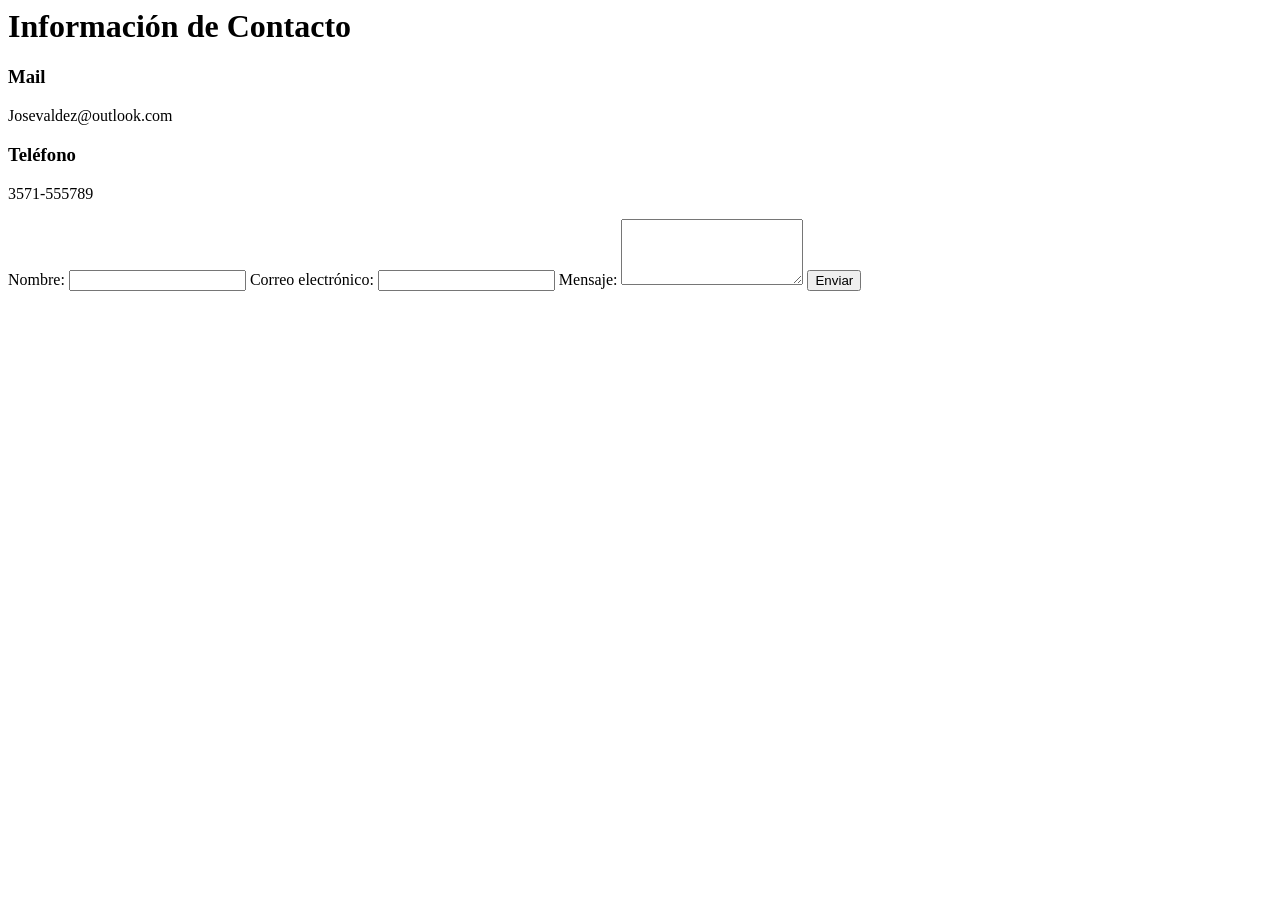
==== contacto.html @ 9953d86c "falta css y extras de lo base" ====
<doctype html>
    <head>
    <title> Contacto</title>
    </head>
    <body>
        <h1> Información de Contacto</h1>
        <h3>Mail</h3>
        <p>Josevaldez@outlook.com</p>
        <h3>Teléfono</h3>
        <p>3571-555789</p>

    <form action="#" method="POST">
        <label for="nombre">Nombre:</label>
        <input type="text" id="nombre" name="nombre" required>

        <label for="email">Correo electrónico:</label>
        <input type="email" id="email" name="email" required>

        <label for="mensaje">Mensaje:</label>
        <textarea id="mensaje" name="mensaje" rows="4" required></textarea>

        <button type="submit">Enviar</button>
    </form>

    </body>
</doctype>
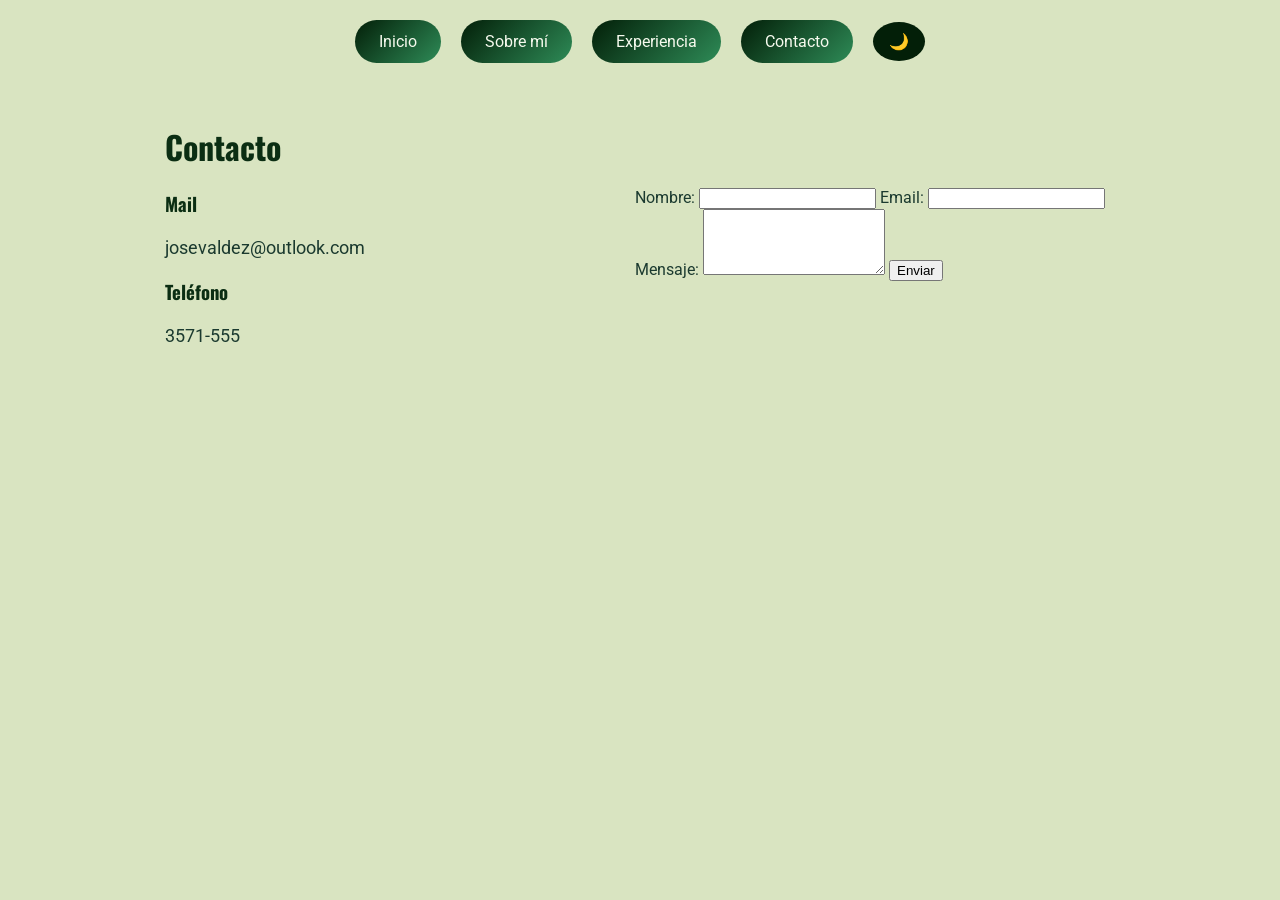
==== commit 7b2f2cfc: "terminado" ====
--- a/contacto.html
+++ b/contacto.html
@@ -1,26 +1,58 @@
-<doctype html>
-    <head>
-    <title> Contacto</title>
-    </head>
-    <body>
-        <h1> Información de Contacto</h1>
+<!DOCTYPE html>
+<html lang="es">
+<head>
+    <meta charset="UTF-8">
+    <meta name="viewport" content="width=device-width, initial-scale=1.0">
+    <title>Contacto</title>
+
+    <link rel="stylesheet" href="estilos/estilo1.css">
+
+    <link href="https://fonts.googleapis.com/css2?family=Roboto:wght@300;400;700&display=swap" rel="stylesheet">
+    <link href="https://fonts.googleapis.com/css2?family=Oswald:wght@200..700&display=swap" rel="stylesheet">
+</head>
+
+<body>
+
+<nav>
+    <a class="boton" href="index.html">Inicio</a>
+    <a class="boton" href="sobre-mi.html">Sobre mí</a>
+    <a class="boton" href="experiencia.html">Experiencia</a>
+    <a class="boton" href="contacto.html">Contacto</a>
+
+    <button class="modoscbt" onclick="toggleDarkMode()" id="modoBtn">🌙</button>
+</nav>
+
+
+
+<div class="contenedor">
+    <div class="texto">
+        <h1>Contacto</h1>
         <h3>Mail</h3>
-        <p>Josevaldez@outlook.com</p>
+        <p>josevaldez@outlook.com</p>
+
         <h3>Teléfono</h3>
-        <p>3571-555789</p>
+        <p>3571-555</p>
+    </div>
 
-    <form action="#" method="POST">
-        <label for="nombre">Nombre:</label>
-        <input type="text" id="nombre" name="nombre" required>
+    <div class="texto">
+        <form>
+            <label>Nombre: </label>
+            <input type="text" required>
 
-        <label for="email">Correo electrónico:</label>
-        <input type="email" id="email" name="email" required>
+            <label>Email:</label>
+            <input type="email" required>
 
-        <label for="mensaje">Mensaje:</label>
-        <textarea id="mensaje" name="mensaje" rows="4" required></textarea>
+            <label>Mensaje:</label>
+            <textarea rows="4" required></textarea>
 
-        <button type="submit">Enviar</button>
-    </form>
+            <button type="submit">Enviar</button>
+        </form>
+    </div>
+</div>
 
-    </body>
-</doctype>
+<script>
+
+</script>
+
+</body>
+</html>
--- a/estilos/estilo1.css
+++ b/estilos/estilo1.css
@@ -0,0 +1,108 @@
+/*modo claro*/
+:root {
+  --colorF: #d9e4c1;/*Color del Fondo*/
+  --colorTx: #1b3a2f;/*Color del Texto*/
+  --colorTi: #0b2e13;/*Color del Titulo*/
+  --colorBTx: #f6faee;/*Color de Texto del Botón*/
+  --colorBF: linear-gradient(135deg, #031f08 , #2E8B57);/*Color de Fondo del Botón*/
+}
+
+/*modo oscuro*/
+.modosc {
+  --colorF: #0f1a13;/*Color del Fondo*/
+  --colorTx: #d8f3dc;/*Color del Texto*/
+  --colorTi: #95d5b2;/*Color del Titulo*/
+  --colorBTx: #ffffff;/*Color del Texto del Botón*/
+  --colorBF: linear-gradient(135deg, #1b4332, #2d6a4f);/*Color del Fondo del Botón*/
+}
+
+/*body*/
+body {
+  font-family: 'Roboto', sans-serif;
+  background: var(--colorF);
+  color: var(--colorTx);
+  margin: 0;
+  transition: background 0.3s, color 0.3s;
+}
+
+/*Barra de navegación*/
+nav {
+  display: flex;
+  justify-content: center;
+  align-items: center;
+  flex-wrap: wrap;
+  padding: 10px;
+}
+
+/*botones navegación*/
+.boton {
+  padding: 12px 24px;
+  margin: 10px;
+  font-size: 16px;
+  color: var(--colorBTx);
+  background: var(--colorBF);
+  text-decoration: none;
+  border-radius: 30px;
+  transition: 0.3s;
+}
+
+/*botón modo oscuro*/
+.modoscbt {
+  padding: 10px 16px;
+  margin: 10px;
+  font-size: 16px;
+  border: none;
+  border-radius: 50%;
+  cursor: pointer;
+  background-color: #031f08;
+  color: white;
+
+}
+
+/*títulos*/
+h1, h2, h3 {
+  font-family: 'Oswald', sans-serif;
+  color: var(--colorTi);
+  margin: 20px;
+}
+
+/*párrafos*/
+p {
+  margin: 20px;
+  font-size: 18px;
+}
+
+/*descripción*/
+.desc {
+  font-size: 22px;
+}
+
+/*imagen del perfil*/
+.perfil-img {
+  width: 250px;
+  max-width: 80%;
+  height: auto;
+  border-radius: 50%;
+  display: block;
+  margin: 20px auto;
+}
+
+
+/*columnas*/
+.contenedor {
+  display: flex;
+  align-items: center;
+  justify-content: space-around;
+  flex-wrap: wrap; /* hace que sea responsive */
+  padding: 20px;
+}
+
+/* columna texto */
+.texto {
+  max-width: 500px;
+}
+
+/* columna imagen */
+.imagen {
+  max-width: 300px;
+}
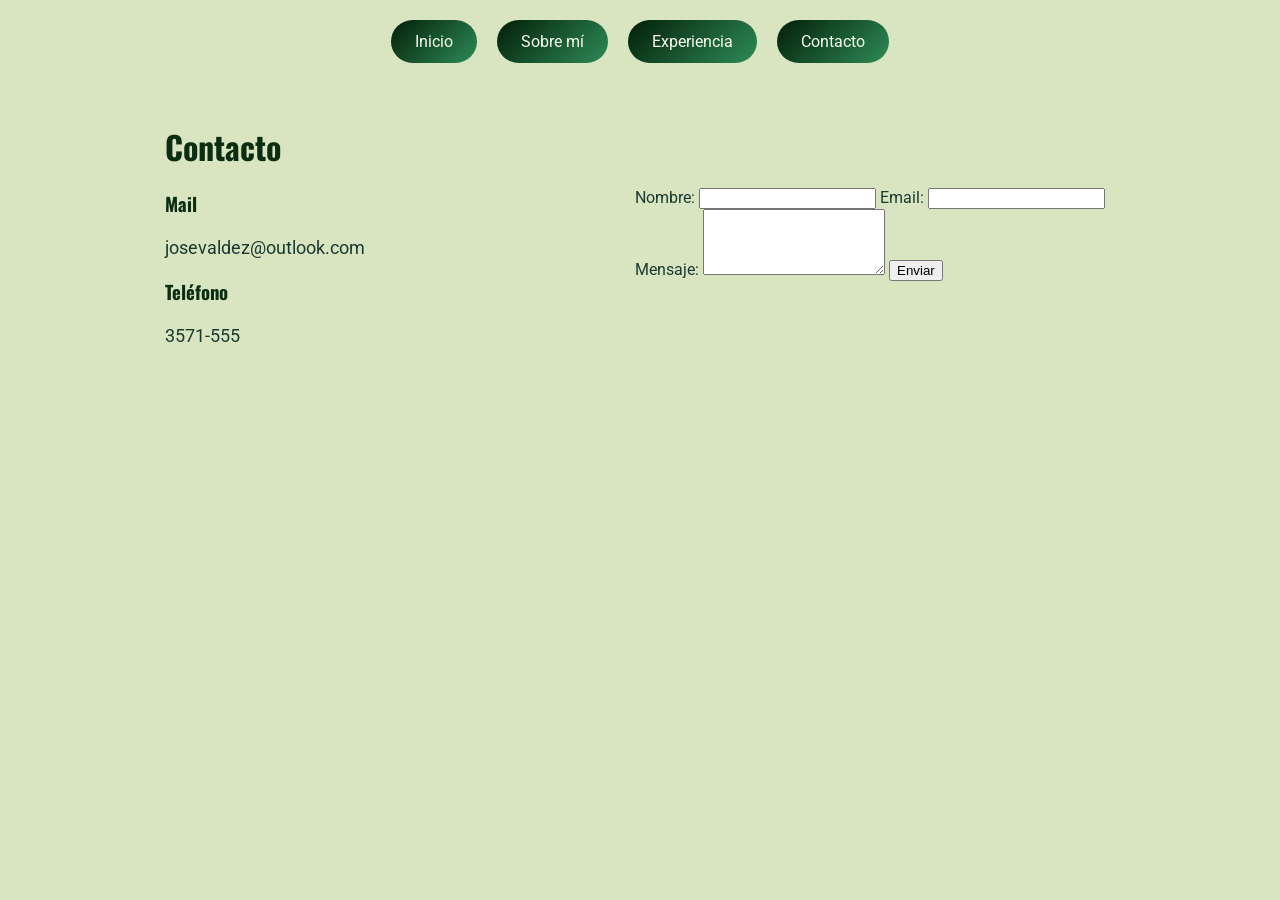
==== commit bb8dd5e4: "completo para entregar" ====
--- a/contacto.html
+++ b/contacto.html
@@ -19,7 +19,7 @@
     <a class="boton" href="experiencia.html">Experiencia</a>
     <a class="boton" href="contacto.html">Contacto</a>
 
-    <button class="modoscbt" onclick="toggleDarkMode()" id="modoBtn">🌙</button>
+    
 </nav>
 
 
